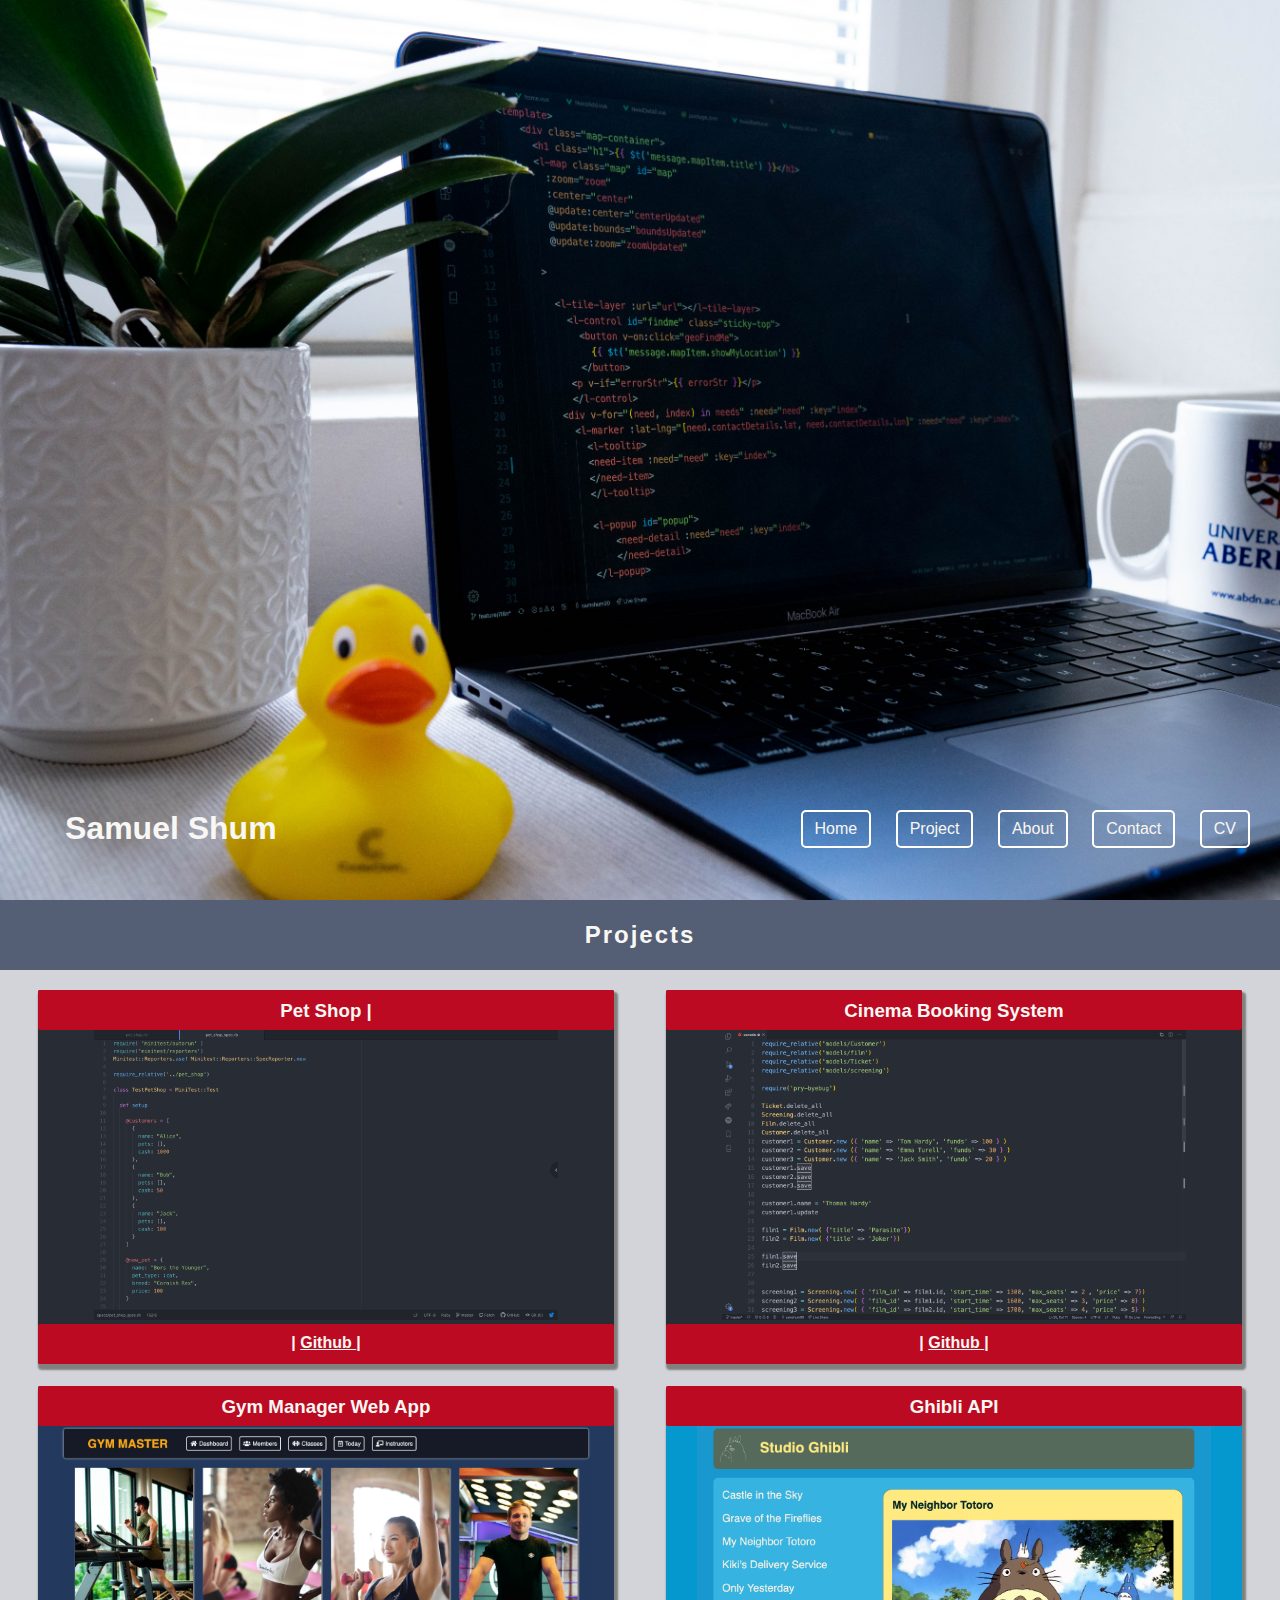
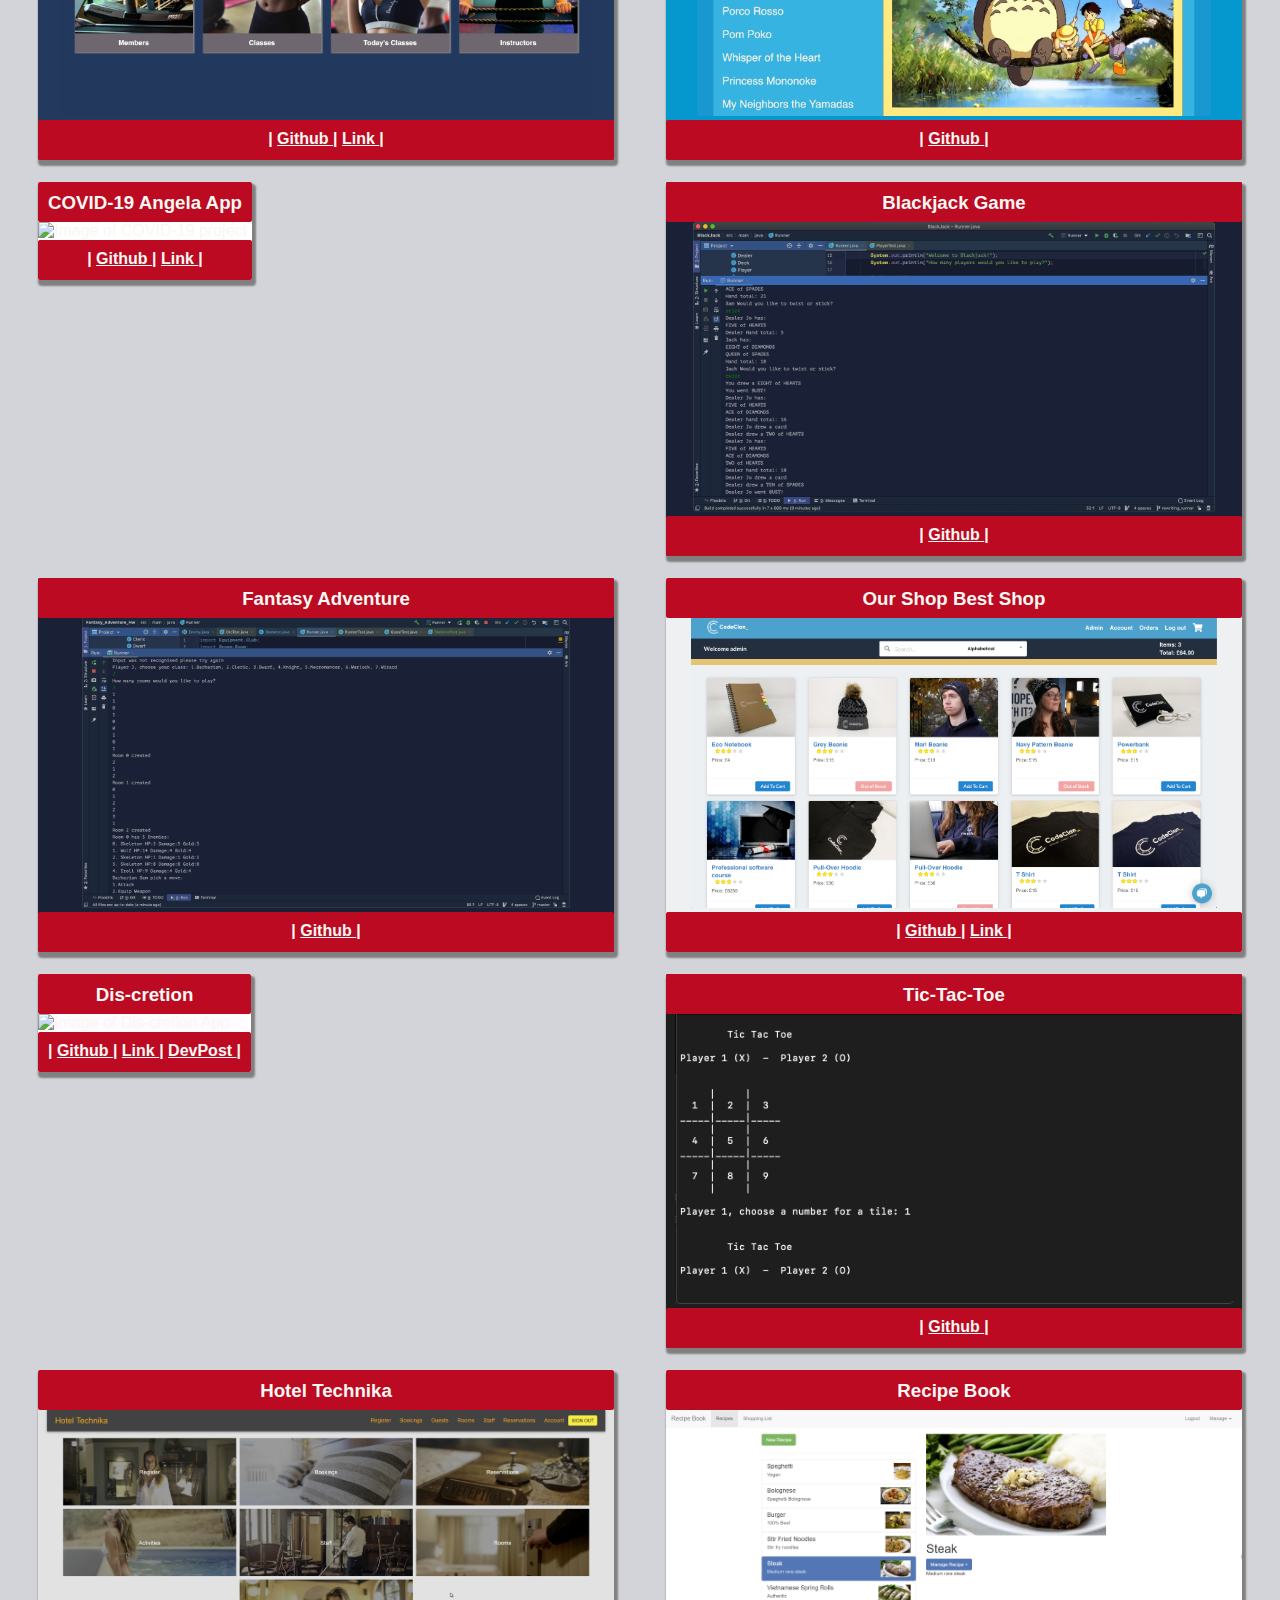
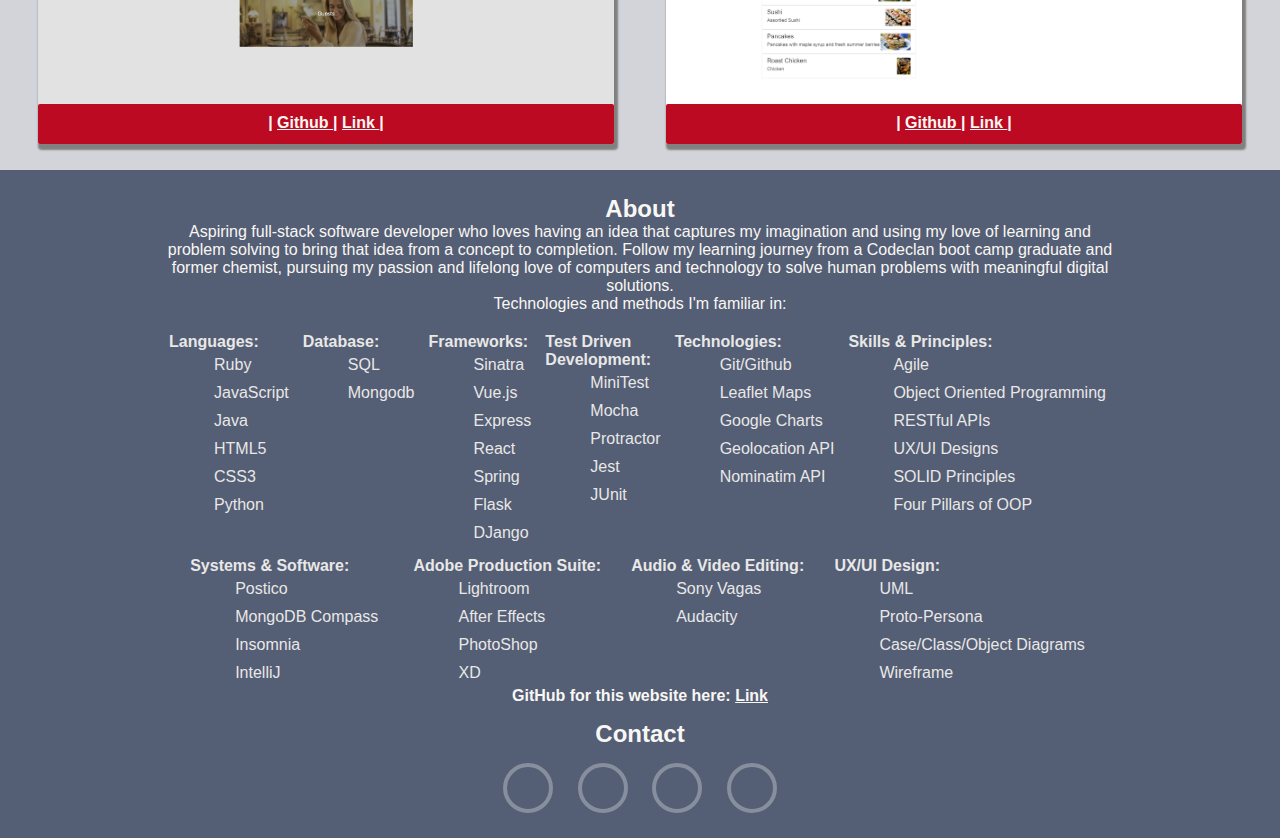
==== version_3/index.html @ 482c88c8 "version 3 added" ====
<!DOCTYPE html>
<html lang="en">

<head>
  <title> Samuel Shum </title>
  <meta charset="utf-8">
  <meta name="author" content="Samuel Shum">
  <meta name="title" property="og:title" content="Samuel Shum's Portfolio Website">
  <meta name="image" property="og:image" content="https://samshum90.github.io/Images/og_image.jpg">
  <meta name="image" property="og:image" content="require('./Images/og_image.jpg')">
  <meta name="description" property="og:description"
    content="My first portfolio website to show potential employers the projects I have been working on and the Technologies, skills and methods I have been learning and putting into practise">
  <meta name="viewport" content="width=device-width, initial-scale=1.0, maximum-scale=1.0">
  <link rel="icon" type="image/x-icon" href="favicon.ico" />
  <link rel="stylesheet" type="text/css" href="css/main.css">
  <link rel="stylesheet" type="text/css" href="css/project.css">
  <link rel="stylesheet" type="text/css" href="css/navbar.css">
  <link rel="stylesheet" type="text/css" href="css/responsive.css">
  <link rel="stylesheet" type="text/css" href="css/description.css">
  <link rel="stylesheet" href="https://fonts.googleapis.com/icon?family=Material+Icons">
  <!--8c778ac2fd-->
  <script src="https://kit.fontawesome.com/8c778ac2fd.js" crossorigin="anonymous"></script>
</head>

<body>
  <main>
    <div class="bg-img" id="home">
      <img src="Images/banner_image.jpg" alt="Header Image" />
      <div class="header-container" id="navbar">
        <h1>Samuel Shum</h1>
        <nav class="nav" id="topnav">
          <a href="#home">Home</a>
          <a href="#projects">Project</a>
          <a href="#about">About</a>
          <a href="#contact">Contact</a>
          <a href="SamuelShumCv.pdf" target="_blank">CV</a>
          <a href="javascript:void(0);" class="icon" id="icon">
            <i class="fa fa-bars" id="bar"></i>
          </a>
        </nav>
      </div>
    </div>

    <div class="pro-banner" id="projects">
      <h2>Projects</h2>
    </div>
    <!--End of project Banner-->

    <div class="pro-container">

      <div class="pro-box" id="project1">
        <div class="box" id="pro-box1">
          <h3>Pet Shop
            |
          </h3>
          <img id="Pet-shop-gif" src="Images/Pet_Shop.png" alt="Image of pet shop project" />

          <h4>
            |
            <a href="https://github.com/samshum90/WK1_WKend_HW_Pet_Shop_Ruby" target="_blank">
              Github
            </a>
            |
          </h4>
        </div>
        <div class="pro-des" id="Pet-shop-des">
          <h4>
            | Solo Homework |
          </h4>
          <p>
            This is my first Weekend homework assignment at Codeclan after one week of learning to code with first
            lanuage I've ever coded with <b>Ruby</b>.
            Our brief was to create tests which relate to the functioning of a pet shop.
          </p>
          <ul>
            <li>Test development methodology using the ruby gem <b>minitest</b></li>
          </ul>
          <span class="tech-container">
            <p>Ruby</p>
            <p>Gem</p>
            <p> MiniTest</p>
          </span>
        </div>

      </div>
      <!--End of first project-->

      <div class="pro-box" id="project2">
        <div class="box" id="pro-box2">
          <h3>Cinema Booking System</h3>
          <img id="cinema-app-pic" src="Images/Cinema_App.png" alt="Image of cinema booking project" />
          <h4>
            |
            <a href="https://github.com/samshum90/Wk3_Wkend_Hw_Cinema_Ruby" target="_blank">
              Github
            </a>
            |
          </h4>
        </div>
        <div class="pro-des" id="cinema-app-des">
          <h4>
            | Solo Homework |
          </h4>
          <p>
            A weekend homework assignment 2 weeks into learning <b>Ruby</b> and <b>SQL</b>, where I created a system
            that handles bookings for a cinema.
          </p>
          <ul>
            <li>Full create, read, update and delete functionality with multiple classes</li>
            <li>Backend <b>SQL</b> database which contains one to many and many to many relationships.</li>
          </ul>
          <span class="tech-container">
            <p>Ruby</p>
            <p>Postgres</p>
            <p>Pry</p>
            <p>SQL</p>
          </span>
        </div>
      </div>
      <!--End of second project-->

      <div class="pro-box" id="project3">
        <div class="box" id="pro-box3">
          <h3>Gym Manager Web App</h3>
          <img id="gym-manager-pic" src="Images/Gym_App.jpg" alt="Image of gym manager project" />
          <h4>
            |
            <a href="http://github.com/samshum90/Solo_Ruby_Project_Gym" target="_blank">
              Github
            </a>
            |
            <a href="https://gym-master-3000.herokuapp.com/" target="_blank">
              Link
            </a>
            |
          </h4>
        </div>
        <div class="pro-des" id="gym-app-des">
          <h4>
            | Solo Project | 5-days |
          </h4>
          <p>
            My first full stack <b>Ruby</b> app 4 weeks into Codeclan. Built with a <b>SQL</b> database and
            <b>Sinatra</b> in the front end following <b>MVC</b> design.
            My brief was to build a app to be used in a gym.
          </p>
          <ul>
            <li><b>CRUD</b> functionality with members, classes and instructors</li>
            <li>Class bookings are filtered to accept active and the correct type of membership and cannot be assigned
              twice</li>
            <li>Pictures can be uploaded to the member profiles</li>
            <li>Filter the classes to view the classes that have been scheduled for today</li>
          </ul>
          <span class="tech-container">
            <p>Ruby</p>
            <p>Sinatra</p>
            <p>Postgres</p>
            <p>Heroku</p>
            <p>Pry</p>
            <p>Postico</p>
            <p>HTML</p>
            <p>CSS</p>
            <p>FontAwesome</p>
            <p>Adobe Lightroom</li>
          </span>
        </div>
      </div>
      <!--End of Third project-->

      <div class="pro-box" id="project4">
        <div class="box" id="pro-box4">
          <h3>Ghibli API</h3>
          <img id="ghibli-app-pic" src="Images/Ghibli_App.png" alt="Image of ghibli project" />
          <h4>
            |
            <a href="https://github.com/samshum90/Wk7_Wkend_Hw_Ghilbli_Vue_API" target="_blank">
              Github
            </a>
            |
          </h4>
        </div>
        <div class="pro-des" id="ghibli-app-des">
          <h4>
            | Solo Project | 1-day |
          </h4>
          <p>
            Weekend homework two weeks into learning <b>JavaScript</b> and <b>Vue.js</b> at Codeclan.
            Where I used a Ghibli API to build a <b>Vue</b> app.
          </p>
          <ul>
            <li>Display data from an <b>JSON API</b> request </li>
            <li>Clear separation of concerns (multiple components)</li>
            <li>Vue's fetch promises, lifecycle hooks, multiple components, props and event bus</li>
          </ul>
          <span class="tech-container">
            <p>Vue</p>
            <p>Javascript</p>
            <p>Vue-cli</p>
            <p>HTML</p>
            <p>CSS</p>
          </span>
        </div>
      </div>
      <!--End of forth project-->

      <div class="pro-box" id="project5">
        <div class="box" id="pro-box5">
          <h3>COVID-19 Angela App</h3>
          <img id="covid-app-pic" src="Images/COVID_App.png" alt="Image of COVID-19 project" />
          <h4>
            |
            <a href="https://github.com/samshum90/Javasctipt_project" target="_blank">
              Github
            </a> |
            <a href="https://boring-wozniak-c62dd8.netlify.app#/" target="_blank">
              Link
            </a> |
          </h4>
        </div>
        <div class="pro-des" id="covid-app-des">
          <h4>
            | Group Project | 5-days |
          </h4>
          <p>This is my week long group project where we built a full stack web app that allow user in self isolation to
            make requests for help.
            My main contributions was in the map, styling and UX.
          </p>
          <ul>
            <li>Add and manage requests on a local <b>JSON API</b></li>
            <li>Requests viewable in a list or map format by reusing components</li>
            <li><b>Geolocation API</b> used to locate the current user</li>
            <li><b>Nominatim API</b> used to obtain geo-coordinates</li>
            <li><b>Leaflet maps</b> used to place markers for each request so that the user can locate the requests
              around them</li>
            <li><b>Google Charts</b>to display the number of requests in each category</li>
          </ul>
          <span class="tech-container">
            <p>Vue</p>
            <p>Vue Router</p>
            <p>Leaflet</p>
            <p>Mongodb</p>
            <p>Insomnia</p>
            <p>Bootstrap</p>
            <p>Google Charts</p>
            <p>Netlify</p>
          </span>
        </div>
        </a>
      </div>
      <!--End of fifth project-->

      <div class="pro-box" id="project6">
        <div class="box" id="pro-box6">
          <h3>Blackjack Game</h3>
          <img id="blackjack-game-pic" src="Images/blackjack.png" alt="Image of Blackjack Game" />
          <h4> |
            <a href="https://github.com/samshum90/Wk11_Wkend_HW_Java_Blackjack" target="_blank">
              Github
            </a> |
          </h4>
        </div>
        <div class="pro-des" id="blackjack-des">
          <h4>| Solo Homework | 1-day |
          </h4>
          <p>This is my weekend homework after my first week of <b>Java</b> at Codeclan.
            My brief was to build a Blackjack game.
          </p>
          <ul>
            <li>Includes a runner to make a fully interactive text game</li>
            <li>Multiplayer support with name input</li>
            <li>Computer dealer opponent to play against</li>
            <li>Built using Test Driven Development with <b>JUnit</b></li>
          </ul>
          <span class="tech-container">
            <p>Java</p>
            <p>JUnit</p>
          </span>
        </div>
        </a>
      </div>
      <!--End of sixth project-->

      <div class="pro-box" id="project7">
        <div class="box" id="pro-box7">
          <h3>Fantasy Adventure</h3>
          <img id="fantasy-adventure-pic" src="Images/fantasy-adventure.png" alt="Image of Fantasy Adventure project" />
          <h4>|
            <a href="https://github.com/samshum90/Wk12_Wkend_Hw_Fantasy_Adventure" target="_blank">
              Github
            </a> |
          </h4>
        </div>
        <div class="pro-des" id="fantasy-adventure-des">
          <h4>| Solo Homework | 1-day |
          </h4>
          <p>Weekend homework in <b>Java</b> where the task is to model a fantasy adventure to consolidate our learning
            of the four principles of object orientated programming
            <b>Abstraction, Encapsulation, Inheritance and Polymorphism</b>.
          </p>
          <ul>
            <li>Includes a runner to make a fully interactive text game</li>
            <li>Multiplayer support with name input and choice of up to 7 characters</li>
            <li>Multiple actions to choose from such as casting spells and healing</li>
            <li>Randomly generated enemies with randomly generated stats and actions</li>
            <li>Increasing difficulty</li>
          </ul>
          <span class="tech-container">
            <p>Java</p>
            <p>JUnit</p>
          </span>
        </div>
        </a>
      </div>
      <!--End of seventh project-->

      <div class="pro-box" id="project8">
        <div class="box" id="pro-box8">
          <h3>Our Shop Best Shop</h3>
          <img id="shop-pic" src="Images/shop.png" alt="Image of Shop App" />
          <h4>|
            <a href="https://github.com/samshum90/Final_Group_Project_Store" target="_blank">
              Github
            </a> |
            <a href="https://codeclan-shop.web.app/" target="_blank">
              Link
            </a> |
          </h4>
        </div>
        <div class="pro-des" id="shop-des">
          <h4>| Group Project | 5-day |
          </h4>
          <p>Full-stack e commerce store built in <b>React</b> as the frontend and <b>Spring Boot</b> with a
            <b>MongoDB</b> database in the backend
            Codeclan merchandise was used as a prototype.
          </p>
          <ul>
            <li>Store authentication using <b>JSON Web Tokens</b></li>
            <li><b>Spring Security</b> to secure Backend</li>
            <li><b>React Router</b> secure routes</li>
            <li>Separated Owner panel and functions</li>
            <li>Full search and filter capabilities</li>
            <li>Basket saved on log in/out</li>
            <li>Customer services chat window</li>
            <li><b>Stripe</b> was used to process payments</li>
            <li><b>Semantic UI</b> used for styling</li>
          </ul>
          <span class="tech-container">
            <p>React</p>
            <p>React Router</p>
            <p>Spring Boot</p>
            <p>Spring Security</p>
            <p>JWT</p>
            <p>Stripe</p>
            <p>Semantic UI</p>
          </span>
        </div>
        </a>
      </div>
      <!--End of eigth project-->

      <div class="pro-box" id="project9">
        <div class="box" id="pro-box9">
          <h3>Dis-cretion</h3>
          <img id="dis-cretion-pic" src="Images/dis-cretion.png" alt="Image of Dis-cretion App" />
          <h4>|
            <a href="https://github.com/samshum90/Dis-cretion" target="_blank">
              Github
            </a> |
            <a href="https://dis-cretion.herokuapp.com/" target="_blank">
              Link
            </a> |
            <a href="https://devpost.com/software/dis-cretion-cnhlfw" target="_blank">
              DevPost
            </a> |
          </h4>
        </div>
        <div class="pro-des" id="dis-cretion-des">
          <h4>| Group Project | Month Long Side Project |

          </h4>
          <p>
            Month long hackathon called Automation Anywhere COVID-19 Botathon I took part in while I was in my last
            month of Codeclan.
            We built a tool to empower staff to make informed decisions on employee requests.
          </p>
          <ul>
            <li><b>Vue</b> was used in the frontend and <b>Python</b> with <b>Flask</b> framework used on backend</li>
            <li><b>Machine Learning</b> used to presents specific policy information that is relevant to the request
            </li>
            <li>Automation Anywhere Email bot is triggered to send a customised update on behalf of the manager to the
              individual.</li>
          </ul>
          <span class="tech-container">
            <p>Vue</p>
            <p>Python</p>
            <p>Flask</p>
            <p>Vuetify</p>
          </span>
        </div>
        </a>
      </div>
      <!--End of ninth project-->

      <div class="pro-box" id="project10">
        <div class="box" id="pro-box10">
          <h3>Tic-Tac-Toe</h3>
          <img id="tictactoe-pic" src="Images/TicTacToe.png" alt="Image of TicTacToe game" />
          <h4>|
            <a href="https://github.com/samshum90/TicTakToe_C" target="_blank">
              Github
            </a> |

          </h4>
        </div>
        <div class="pro-des" id="tictactoe-des">
          <h4>
            | Solo Exercise |
          </h4>
          <p>
            Game I made after completing C Programming For Beginners - Master the C Language Udemy Tim Buchalka’s Learn
            Programming Academy, Jason Fedin
            Done to build a solid fondation to other lanuages like Python, Java Golang and Dart
          </p>
          <ul>
            <li>2-Player</li>
          </ul>
          <span class="tech-container">
            <p>C</p>
          </span>
        </div>
        </a>
      </div>
      <!--End of tenth project-->

      <div class="pro-box" id="project11">
        <div class="box" id="pro-box11">
          <h3>Hotel Technika</h3>
          <img id="hotel_technika-pic" src="Images/Hotel_Technika.png" alt="Image of Hotel Technika App" />
          <h4>|
            <a href="https://github.com/samshum90/Hotel_Technika_React_Redux_Firebase" target="_blank">
              Github
            </a> |
            <a href="https://hotel-technika.web.app/" target="_blank">
              Link
            </a> |
          </h4>
        </div>
        <div class="pro-des" id="hotel_technika-des">
          <h4>
            | Solo Project |
          </h4>
          <p>
            This Hotel management app was built to update and build familiarity with <b>React 16.8</b>. Designed to be
            used by hotel staff member to create rooms, register guests and to book guest into those rooms.
          </p>
          <ul>
            <li><b>Firebase Realtime Database</b> used as a backend</li>
            <li>Features <b>Firebase</b> authentication</li>
            <li><b>Redux</b> store for state management</li>
            <li>Fully built with modern React features such as <b>hooks</b>, useState, useEffects, useSelector and
              useDispatch </li>
          </ul>
          <span class="tech-container">
            <p>React</p>
            <p>Material UI</p>
            <p>Firebase</p>
            <p>Redux</p>
          </span>
        </div>
        </a>
      </div>
      <!--End of eleventh project-->

      <div class="pro-box" id="project12">
        <div class="box" id="pro-box12">
          <h3>Recipe Book</h3>
          <img id="recipe_book-pic" src="Images/Recipe_Book.png" alt="Image of Recipe Book App" />
          <h4>|
            <a href="https://github.com/samshum90/Angular_Recipe_Project" target="_blank">
              Github
            </a> |
            <a href="https://angularrecipe-5668c.web.app/" target="_blank">
              Link
            </a> |
          </h4>
        </div>
        <div class="pro-des" id="recipe_book-des">
          <h4>
            | Solo Project |
          </h4>
          <p>
            App built during Angular - The Complete Guide (2020 Edition) by Maximilian Schwarzmüller course. App used to
            save recipes and also build an shopping list.
          </p>
          <ul>
            <li><b>Firebase Realtime Database</b> used as a backend</li>
            <li>Features <b>Firebase</b> authentication</li>
            <li><b>RxJs</b> internally to handle asynchronous operations</li>
            <li><b>NgRx</b> for reactive state management</li>
          </ul>
          <span class="tech-container">
            <p>Angular</p>
            <p>Typescript</p>
            <p>Firebase</p>
            <p>Redux</p>
            <p>Bootstrap</p>
          </span>
        </div>
        </a>
      </div>
      <!--End of twelfth project-->


    </div>
    <!--End Of Project-->

    <div class="about-container" id="about">
      <div class="about">
        <h2>About</h2>
        <p>
          Aspiring full-stack software developer who loves having an idea that captures my imagination
          and using my love of learning and problem solving to bring that idea from a concept to completion.
          Follow my learning journey from a Codeclan boot camp graduate and former chemist, pursuing my passion and
          lifelong love of computers and technology to
          solve human problems with meaningful digital solutions.
        </p>
        <p>
          Technologies and methods I'm familiar in:
        </p>
        <div class="about-list">
          <span>
            <p>
              <b>Languages:</b>
            </p>
            <ul>
              <li>Ruby</li>
              <li>JavaScript</li>
              <li>Java</li>
              <li>HTML5</li>
              <li>CSS3</li>
              <li>Python</li>
            </ul>
          </span>
          <span>
            <p>
              <b>Database:</b>
            </p>
            <ul>
              <li>SQL</li>
              <li>Mongodb</li>
            </ul>
          </span>
          <span>
            <p>
              <b>Frameworks:</b>
            </p>
            <ul>
              <li>Sinatra</li>
              <li>Vue.js</li>
              <li>Express</li>
              <li>React</li>
              <li>Spring</li>
              <li>Flask</li>
              <li>DJango</li>
            </ul>
          </span>
          <span>
            <p>
              <b>Test Driven<br> Development:</b>
            </p>
            <ul>
              <li>MiniTest</li>
              <li>Mocha</li>
              <li>Protractor</li>
              <li>Jest</li>
              <li>JUnit</li>
            </ul>
          </span>
          <span>
            <p>
              <b>Technologies:</b>
            </p>
            <ul>
              <li>Git/Github</li>
              <li>Leaflet Maps</li>
              <li>Google Charts</li>
              <li>Geolocation API</li>
              <li>Nominatim API</li>
            </ul>
          </span>
          <span>
            <p>
              <b>Skills & Principles:</b>
            </p>
            <ul>
              <li>Agile</li>
              <li>Object Oriented Programming</li>
              <li>RESTful APIs</li>
              <li>UX/UI Designs</li>
              <li>SOLID Principles</li>
              <li>Four Pillars of OOP</li>
            </ul>
          </span>
          <span>
            <p>
              <b>Systems & Software:</b>
            </p>
            <ul>
              <li>Postico</li>
              <li>MongoDB Compass</li>
              <li>Insomnia</li>
              <li>IntelliJ</li>
            </ul>
          </span>
          <span>
            <p>
              <b>Adobe Production Suite:</b>
            </p>
            <ul>
              <li>Lightroom</li>
              <li>After Effects</li>
              <li>PhotoShop</li>
              <li>XD</li>
            </ul>
          </span>
          <span>
            <p>
              <b>Audio & Video Editing:</b>
            </p>
            <ul>
              <li>Sony Vagas</li>
              <li>Audacity</li>
            </ul>
          </span>
          <span>
            <p>
              <b>UX/UI Design:</b>
            </p>
            <ul>
              <li>UML</li>
              <li>Proto-Persona</li>
              <li>Case/Class/Object Diagrams</li>
              <li>Wireframe</li>
            </ul>
          </span>
          </span>
        </div>
        <h4>
          GitHub for this website here: <a href="https://github.com/samshum90/samshum90.github.io">Link</a>
        </h4>
      </div>
    </div>

    <!--End Of About Me-->

    <div class="contact-container" id="contact">
      <div class="contact">
        <h2>Contact</h2>
        <!--Github-->
        <div class="contact-dot" id="github">
          <a href="https://github.com/samshum90" target="_blank">
            <i class="fab fa-github"></i>
          </a>
        </div>
        <!--Linkedin-->
        <div class="contact-dot" id="linkedin">
          <a href="https://www.linkedin.com/in/samuel-shum-291933176/" target="_blank">
            <i class="fab fa-linkedin-in"></i>
          </a>
        </div>
        <!--Email-->
        <div class="contact-dot" id="contact">
          <a href="mailto:samshum90@gmail.com" target="_blank" class="far fa-envelope"><a />
        </div>
        <!--CV-->
        <div class="contact-dot" id="cv">
          <a href="SamuelShumCv.pdf" target="_blank" class="far fa-file-pdf"></a>
        </div>
      </div>
    </div>

    <script src="js/App.js"></script>

</body>

</html>
---- version_3/css/main.css ----
* {
  margin: 0;
  font-family: futura-pt, sans-serif;
  font-style: normal;
  box-sizing: border-box;
  color: var(--white);
}

body{
}

html {
  scroll-behavior: smooth;
}

a{
  cursor: pointer;
}
:root {
  --red: #BB0A21;
  --black: #160f29;
  --white: #f9f7f3;
  --snow: #FFF9FB;
  --silver: #545e75;
  --grey: #D3D4D9;
  --whitesmoke: #f5f5f5;
  --raisinblack: #252627;
  --yellow: #e6af2e
}

.bg-img {
  background-position: center;
  background-repeat: no-repeat;
  background-size: cover;
}

.bg-img img {
  display: block;
  height: 100vh;
  width: 1000px;
  object-fit: cover;
  width: 100%;
  position: relative;
}

.pro-banner {
  background-color: var(--silver);
  margin: 0 auto;
  line-height: 50px;
  font-weight: bold;
  letter-spacing: 2px;
  padding: 5px;
}

.pro-banner h2 {
  text-align: center;
  line-height: 50px;
  font-weight: bold;
  letter-spacing: 2px;
  padding: 5px;
}

.about-container {
  width: 100%;
  background-color: var(--silver);
  padding-top: 5px;

}

.about {
 width: 75%;
  margin: 0 auto;
  text-align: center;
  margin-top: 20px;
}

.about h4 a:hover{
  color: var(--yellow);
}

.about-list {
  width: 100%;
  text-align: left;
  display: flex;
  justify-content: space-evenly;
  flex-direction: row;
  flex-wrap: wrap;
  margin-top: 10px;
  opacity: 0.9;
}
.about-list p {
  margin-top: 10px;
}

.about-list ul li {
  padding: 5px;
  list-style-type: none;
}

.contact-container {
  padding: 15px;
  display: flex;
  justify-content: center;
  background-color: var(--silver);
  width: 100%;
  flex-wrap: nowrap;
}

.contact h2 {
  text-align: center;
  padding-bottom: 5px;

}

.contact-dot {
  height: 50px;
  width: 50px;
  border-radius: 50%;
  display: inline-block;
  border: solid 4px rgba(255, 255, 255, 0.3);
  margin: 10px 10px 10px 10px;
}

.contact-dot:hover {
  background-color: white;
  transition: all 0.25s;
}

.contact-dot .fab {
  padding-left: 6px;
  padding-top: 6px;
  font-size: 30px;
  color: white;
}

.contact-dot .fab:hover {
  color: var(--silver);
  transition: all 0.25s;
}

.far {
  font-size: 30px;
  color: white;
  padding-left: 6px;
  padding-top: 6px;
  text-decoration: none;
}

#linkedin {
  padding-left: 2px;
}

#cv {
  padding-left: 5px;
}

.far:hover {
  color: var(--silver);
  transition: all 0.25s;
}

.highlight {
  background-color: var(--silver);
  color: white;
  border-radius: 4px;
  transition: all 0.3s;
  border: solid white 1px;
}

.highlight:hover {
  background-color: white;
  color: black;
  border: solid var(--silver) 1px;
}
---- version_3/css/project.css ----
.pro-container {
  /* padding: 30px 30px; */
  width: 100%;
  /*display: flex;
  justify-content: space-evenly;
  flex-flow: row wrap;*/
  background-color: var(--grey);
  padding: 20px;
  display: grid;
  grid-template-columns: 1fr 1fr 1fr;
  grid-template-rows: repeat(4, 1fr);
  grid-gap: 2em 1em;
  justify-items: center;
}

.pro-box {
  width: 30vw;
}

.pro-box:hover {
  -ms-transform: scale(1);
  -webkit-transform: scale(1);
  transform: scale(1.1);
  transition: 0.5s;
}

.box {
  position: absolute;
  box-shadow: 2px 4px 2px 2px gray;
  background-color: var(--grey);
  border-radius: 2px;
}

.box h3 {
  width: 100%;
  height: 40px;
  background-color: var(--red);
  text-align: center;
  font-weight: bold;
  padding: 10px;
  justify-content: center;
  border-radius: 2px;
}

.box h4 {
  width: 100%;
  height: 40px;
  background-color: var(--red);
  text-align: center;
  font-weight: bold;
  padding: 10px;
  justify-content: center;
  border-radius: 2px;
  /* opacity: 0.8; */
}

.box h4 a:hover {
  color: var(--yellow);
  /* opacity: 0.8; */
}

.box img {
  width: 30vw;
  height: 290px;
  object-fit: scale-down;
}

.pro-des {
  display: flex;
  flex-direction: column;
  width: 400px;
  height: 380px;
  position: relative;
  z-index: -10;
  padding: 5px;
  background-color: var(--snow);
  transition: 0.5s;
  border-radius: 3px;
}

.pro-des h4 {
  padding: 5px;
  background-color: var(--red);
  color: var(--white);
  border-radius: 3px;
  box-shadow: 2px 1px 2px 1px gray;
  margin: 5px;
  opacity: 0.9;
  text-align: center;
}

.pro-des ul li {
  color: var(--black);
  list-style-type: circle;
  font-weight: 400;
}
.pro-des p {
  color: var(--black);
  padding: 5px 10px;
  font-weight: 400;
}
.pro-des ul li b {
  color: var(--black);
  list-style-type: circle;
  font-weight: bold;
}
.pro-des p b {
  color: var(--black);
  font-weight: bold;
}

.mouseover-right {
  left: 85%;
  position: absolute;
  box-shadow: 2px 4px 4px 2px gray;
  margin-left: 4.5em;
  transition: 0.5s;
}

.mouseover-left {
  right: 82%;
  position: absolute;
  margin-right: 6em;
  transition: 0.5s;
  box-shadow: -2px 4px 4px 2px gray;
}

#pro-box1 {
  background-color: #282c34;
}
#pro-box2 {
  background-color: #282c34;
}
#pro-box3 {
  background-color: #23395e;
}
#pro-box4 {
  background-color: #0598ce;
}
#pro-box5 {
  background-color: white;
}
#pro-box6 {
  background-color: #1a2137;
}
#pro-box7 {
  background-color: #1a2137;
}
#pro-box8 {
  background-color: #eef0f2;
}
#pro-box9 {
  background-color: #fffbfe;
}
#pro-box10 {
  background-color: #1e1e1e;
}
#pro-box11 {
  background-color: #e1e2e1;
}
#pro-box12 {
  background-color: #fffbfe;
}

#gym-app-des p {
  font-size: small;
}
#gym-app-des ul li {
  font-size: small;
}
#covid-app-des p {
  font-size: small;
}
#covid-app-des ul li {
  font-size: small;
}
#fantasy-adventure-des p {
  font-size: small;
}
#fantasy-adventure-des ul li {
  font-size: small;
}
#shop-des p {
  font-size: small;
}
#shop-des ul li {
  font-size: small;
}
#dis-cretion-des p {
  font-size: small;
}
#dis-cretion-des ul li {
  font-size: small;
}
---- version_3/css/navbar.css ----
/* Position the navbar container inside the image */
.header-container {
  display: flex;
  justify-content: space-between;
  position: absolute;
  top: 90vh;
  z-index: 1000;
  width: 100%;
  height: 80px;
  margin: 0 auto;
  padding-left: 65px;
  padding-right: 20px;
}


.header-container h1 {
  font-weight: bold;
  white-space: nowrap;
}

.sticky {
  position: fixed;
  top: 0;
  width: 100%;
  background-color: var(--snow);
  left: 0;
  right: 0;
  box-shadow: 0 0 10px 0;
  border-radius: 6px;
  margin: 0 auto;
  /* padding-left: 35px; */
  padding: 20px 35px 20px 35px;
}

.sticky nav a:hover{
  transition: all 0.3s;
  border: solid rgba(255, 255, 255, 1) 2px;
  opacity: 0.7;
}

.nav a:hover {
  background-color: var(--grey);
  transition: all 0.3s;
  border: none;
}

.sticky nav {
}

.sticky h1 {
  color: var(--raisinblack);
}

/* The navbar */

.nav a{
  display: inline-flex;
  list-style-type: none;
  margin-left: 10px;
  margin-right: 10px;
  padding: 8px 12px;
  border-radius: 5px;
  border: solid rgba(255, 255, 255, 1) 2px;
  cursor: pointer;
  transition: all 0.3s;
  text-decoration: none;
  margin-bottom: 5px;
}

.sticky nav a {
  color: var(--raisinblack);
  background-color: var(--grey);
  border: none;
}
.nav a.icon{
  display: none;
}
---- version_3/css/responsive.css ----
@media screen and (max-width: 1350px) {
  .pro-container {
    display: grid;
    grid-template-columns: 1fr 1fr;
    grid-template-rows: repeat(5, 1fr);
    grid-gap: 1em;
  }

  .mouseover-left {
    right: 41vw;
  }

  .pro-box {
    width: 45vw;
  }

  .box img {
    width: 45vw;
    height: 290px;
    object-fit: scale-down;
  }

  .mouseover-right {
    left: 40vw;
    position: absolute;
    box-shadow: 2px 4px 4px 2px gray;
    margin-left: 4.5em;
    transition: 0.5s;
  }
}
@media screen and (max-width: 900px) {
  .header-container {
    padding-left: 20px;
    padding-right: 20px;
  }

  .nav a {
    display: none;
    margin-left: 0px;
    margin-right: 0px;
    /* border: solid var(--raisinblack) 2px; */
  }
  .nav a.icon {
    float: right;
    display: block;
    /* flex-direction: column; */
    font-size: 1.5em;
  }
  .sticky #bar {
    color: var(--raisinblack);
    opacity: 0.8;
  }

  .nav.responsive {
    position: absolute;
    width: 90%;
    /* background-color: var(--grey); */
    border-radius: 6px;
    padding: 45px 2px 8px 2px;
    /* border: solid rgba(255, 255, 255, 1) 2px; */
    justify-content: space-evenly;
  }
  .nav.responsive .icon {
    position: absolute;
    right: 0;
    top: 0;
  }
  .nav.responsive #bar {
    color: var(--raisinblack);
  }

  .nav.responsive a {
    display: flex;
    flex-direction: column;
    float: none;
    text-align: left;
    color: var(--raisinblack);
    text-align: center;
    /* margin-bottom: 5px; */
    background-color: var(--snow);
    border: solid var(--silver) 2px;
  }

  .pro-container {
    display: grid;
    grid-template-columns: 1fr;
    grid-template-rows: repeat(5, auto);
    grid-gap: 1.5em;
    padding: 20px 5px;
  }

  .pro-box {
    display: flex;
    flex-direction: column;
    border-radius: 3px;
    align-items: center;
    background-color: var(--snow);
    box-shadow: 2px 4px 2px 2px gray;
  }

  .pro-box:hover {
    -ms-transform: none;
    -webkit-transform: none;
    transform: none;
  }

  .box {
    position: relative;
    width: 96vw;
    height: auto;
    min-height: 39vh;
    max-height: 80vh;
    border-radius: 0;
    text-align: center;
    background-color: var(--snow);
    box-shadow: none;
  }

  .box h3 {
    width: 96vw;
    height: 40px;
    overflow: auto;
  }

  .box img {
    width: 100%;
    height: auto;
    object-fit: cover;
    border: 20px 0;
  }

  .pro-des {
    z-index: 10;
    border-radius: 0;
    width: 96vw;
    height: auto;
    justify-content: center;
    box-shadow: 2px 4px 2px 2px gray;
  }

  #pro-box1 {
    background-color: #282c34;
  }
  #pro-box2 {
    background-color: #282c34;
  }
  #pro-box3 {
    background-color: #23395e;
  }
  #pro-box4 {
    background-color: #0598ce;
  }
  #pro-box5 {
    background-color: white;
  }
  #pro-box6 {
    background-color: #1a2137;
  }
}
---- version_3/css/description.css ----
.tech-container{
  display: flex;
  justify-content: space-around;
  padding: 10px;
  flex-wrap: wrap;
}

.tech-container p{
padding: 5px 10px;
background-color: var(--red);
color: var(--white);
border-radius: 5px;
box-shadow: 2px 1px 2px 1px gray;
margin: 5px;
}


.dropdown{
  position: relative;
  top: 0px;
  z-index: 2000;
  transition: 8s;
}
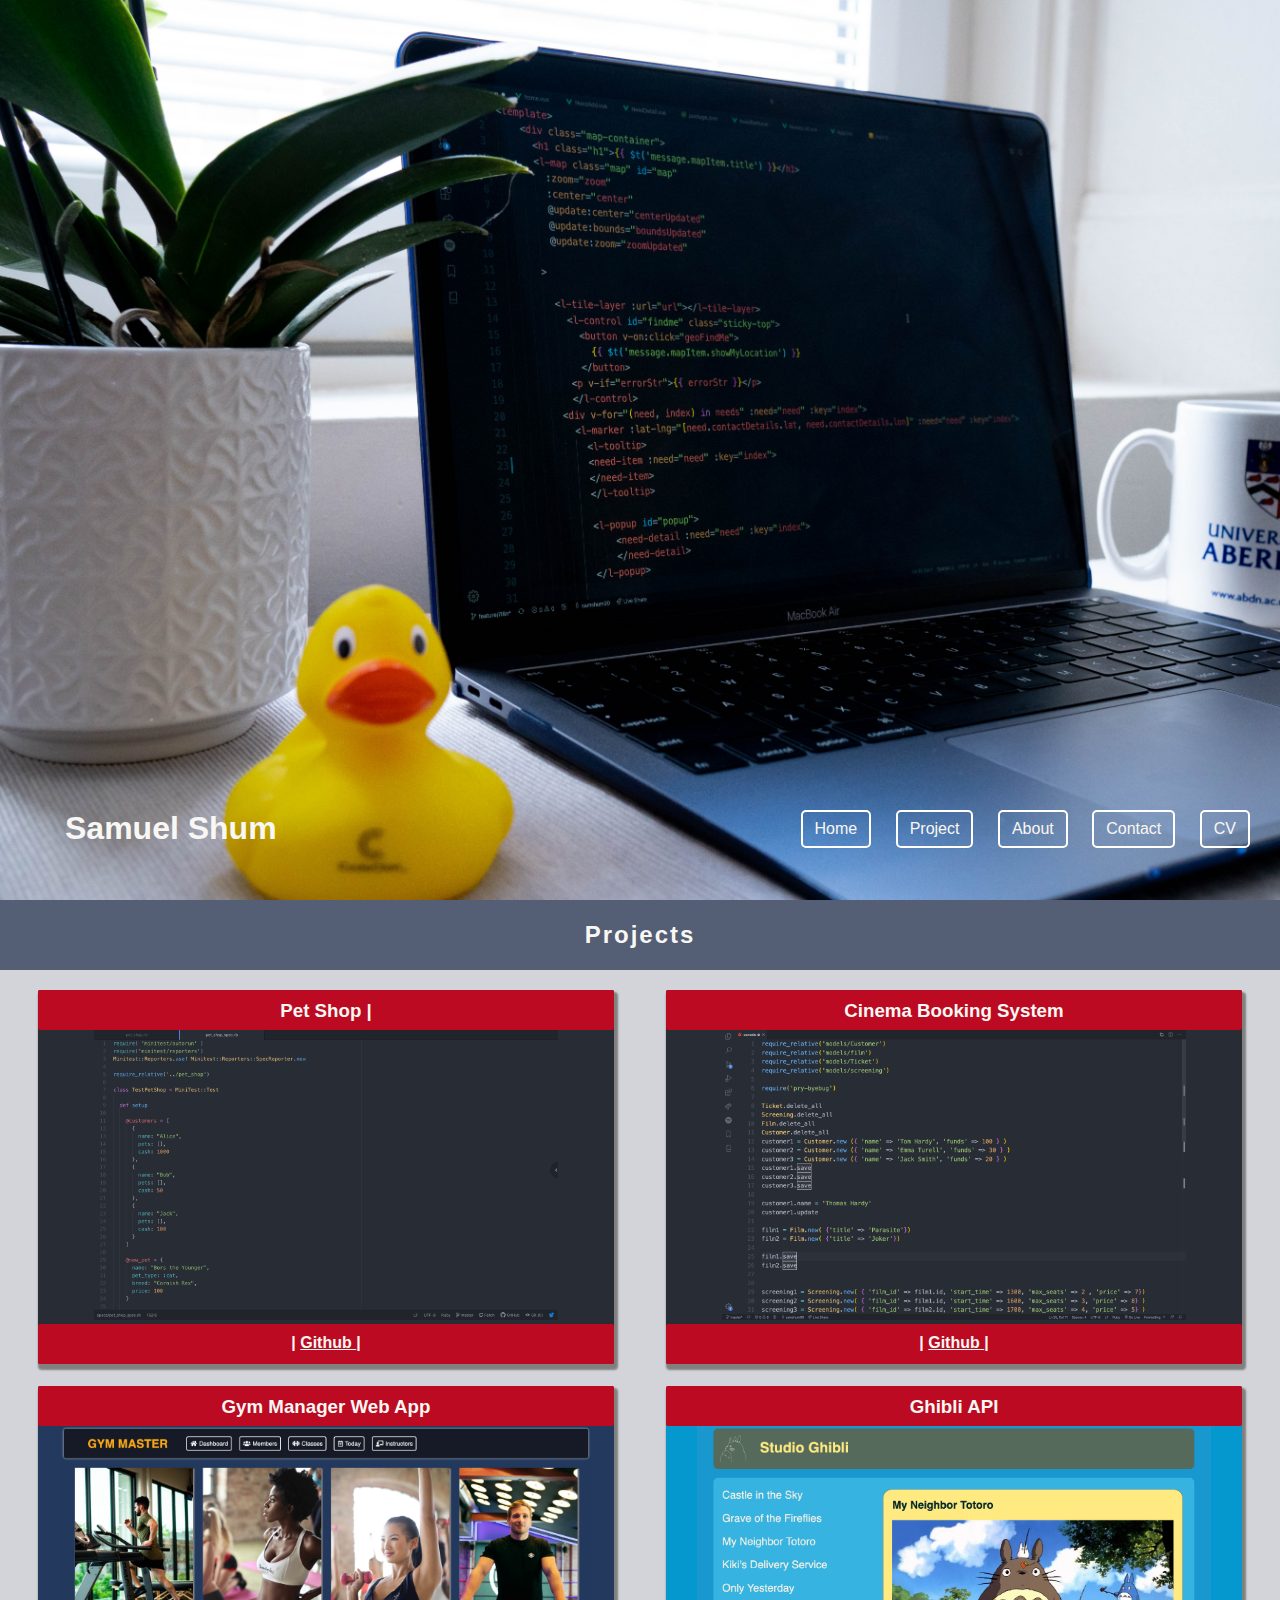
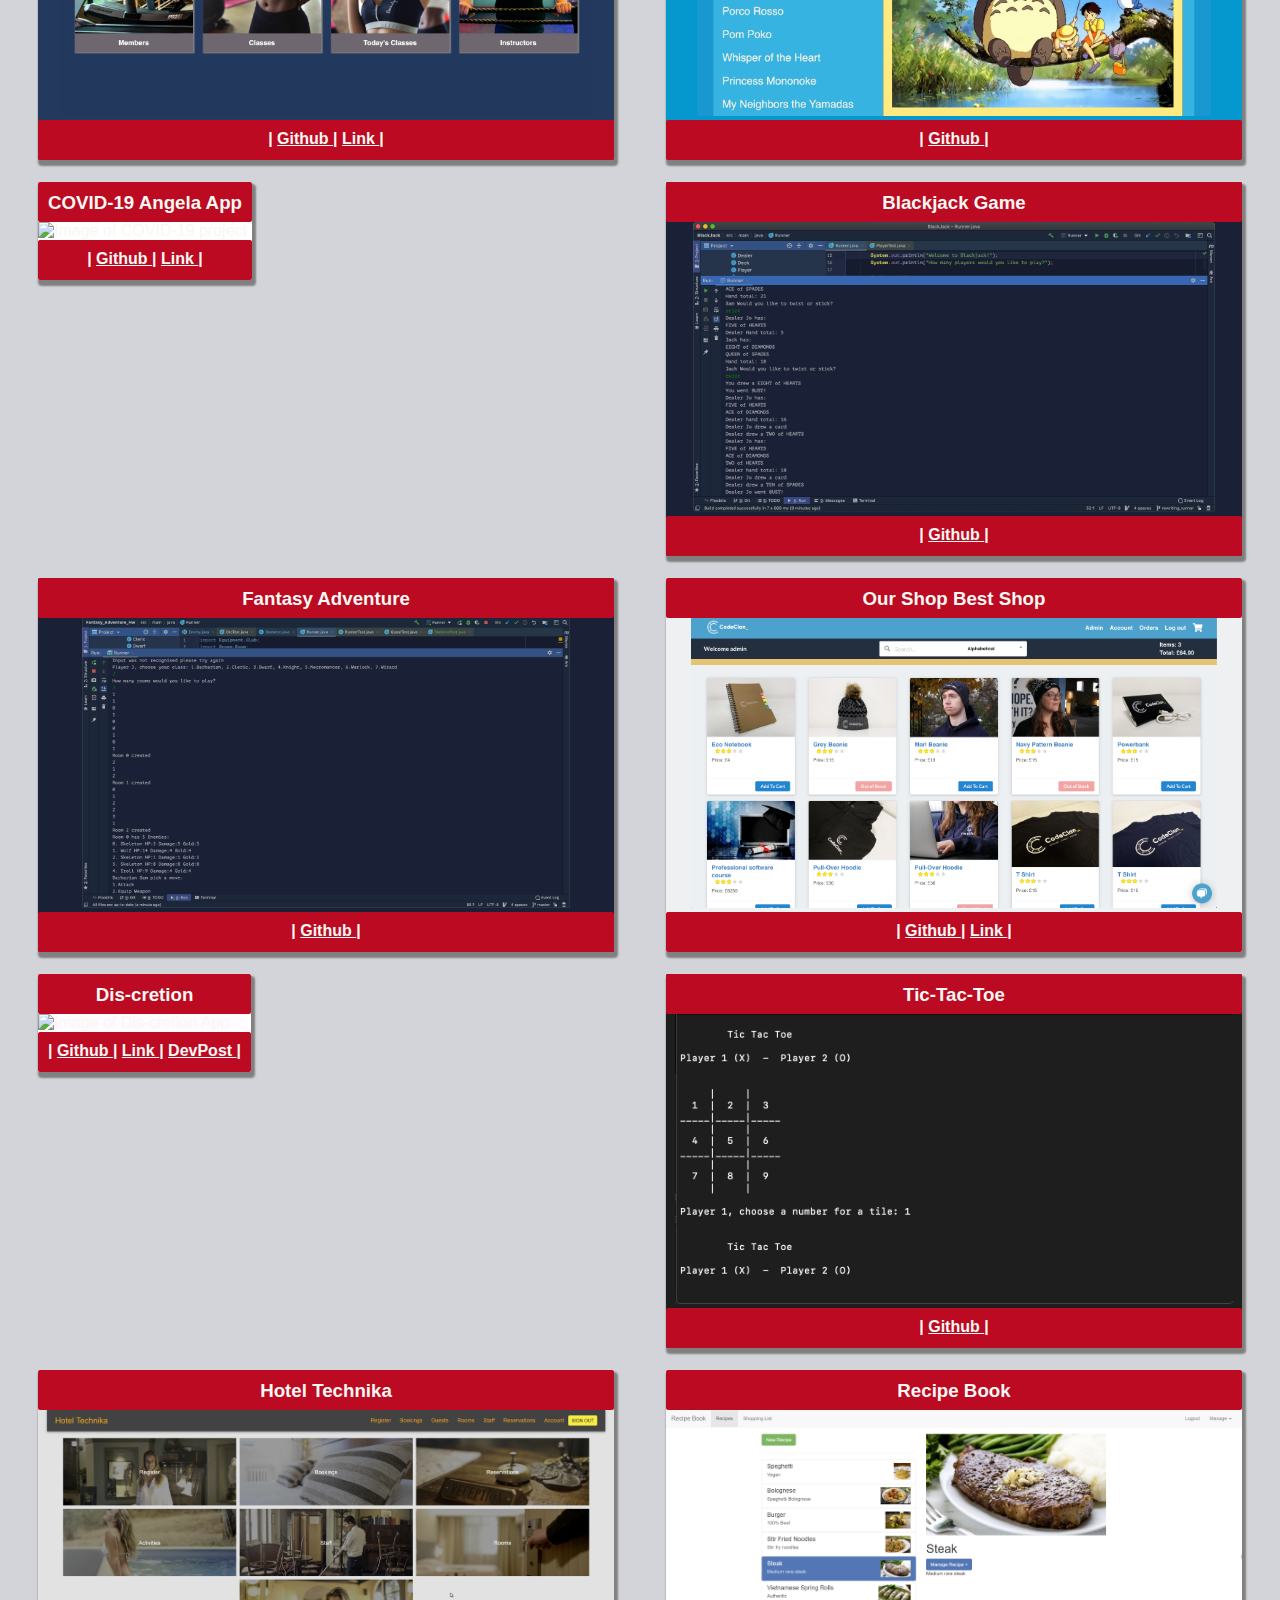
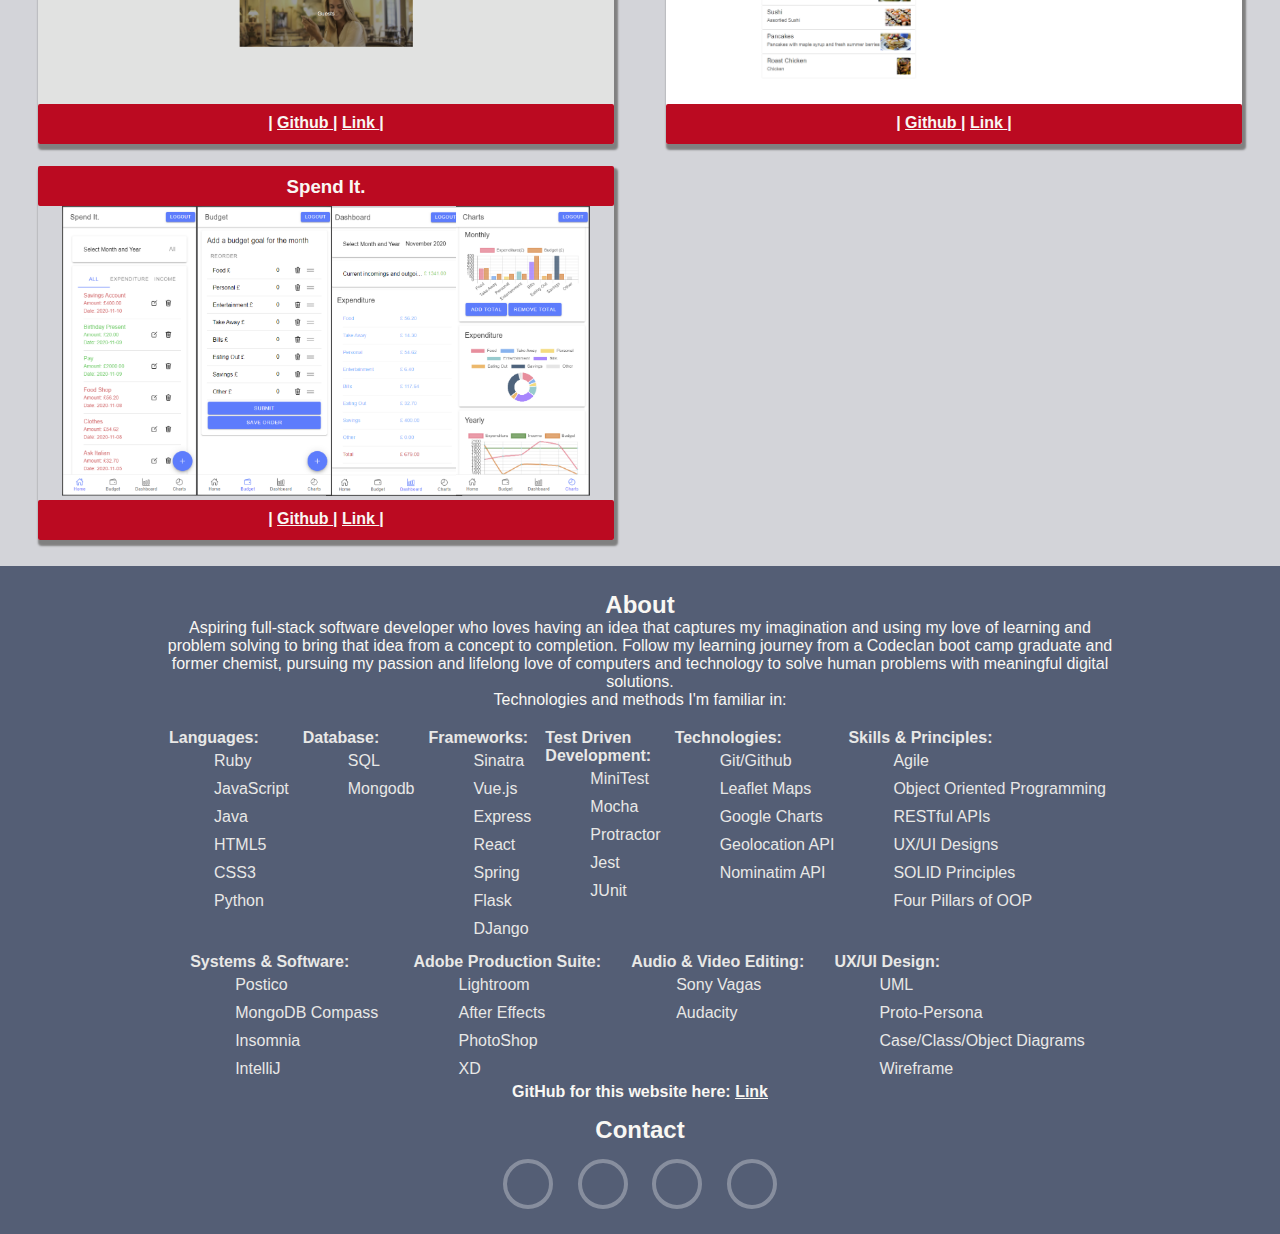
==== commit b42fff6d: "updated to lateset version" ====
--- a/version_3/index.html
+++ b/version_3/index.html
@@ -510,6 +510,43 @@
       </div>
       <!--End of twelfth project-->
 
+      <div class="pro-box" id="project13">
+        <div class="box" id="pro-box13">
+          <h3>Spend It.</h3>
+          <img id="spend_it-pic" src="Images/Spend_It.png" alt="Image of Spend It. App" />
+          <h4>|
+            <a href="https://github.com/samshum90/spend_it_ionic_angular_firebase" target="_blank">
+              Github
+            </a> |
+            <a href="https://spend-it-172ed.web.app/" target="_blank">
+              Link
+            </a> |
+          </h4>
+        </div>
+        <div class="pro-des" id="spend_it-des">
+          <h4>
+            | Solo Project |
+          </h4>
+          <p>
+            Progressive web app built in Angular using the Ionic Framework. 
+            Allow users to track their spending to have better control over their finances.
+          </p>
+          <ul>
+            <li>Features <b>Firebase</b> authentication</li>
+            <li><b>Firebase Cloud Firestore</b> used as a backend</li>
+            <li><b>ChartJs</b> used for a visual repersantaion of finances </li>
+          </ul>
+          <span class="tech-container">
+            <p>Angular</p>
+            <p>Typescript</p>
+            <p>Firebase</p>
+            <p>Ionic</p>
+            <p>ChartJs</p>
+          </span>
+        </div>
+        </a>
+      </div>
+      <!--End of thirteenth project-->
 
     </div>
     <!--End Of Project-->
--- a/version_3/css/project.css
+++ b/version_3/css/project.css
@@ -8,7 +8,7 @@
   padding: 20px;
   display: grid;
   grid-template-columns: 1fr 1fr 1fr;
-  grid-template-rows: repeat(4, 1fr);
+  grid-template-rows: repeat(5, 1fr);
   grid-gap: 2em 1em;
   justify-items: center;
 }
@@ -115,6 +115,7 @@
   box-shadow: 2px 4px 4px 2px gray;
   margin-left: 4.5em;
   transition: 0.5s;
+  z-index: 110;
 }
 
 .mouseover-left {
@@ -123,6 +124,7 @@
   margin-right: 6em;
   transition: 0.5s;
   box-shadow: -2px 4px 4px 2px gray;
+  z-index: 110;
 }
 
 #pro-box1 {
--- a/version_3/css/responsive.css
+++ b/version_3/css/responsive.css
@@ -2,7 +2,7 @@
   .pro-container {
     display: grid;
     grid-template-columns: 1fr 1fr;
-    grid-template-rows: repeat(5, 1fr);
+    grid-template-rows: repeat(6, 1fr);
     grid-gap: 1em;
   }
 
@@ -108,7 +108,7 @@
     position: relative;
     width: 96vw;
     height: auto;
-    min-height: 39vh;
+    min-height: 30vh;
     max-height: 80vh;
     border-radius: 0;
     text-align: center;
